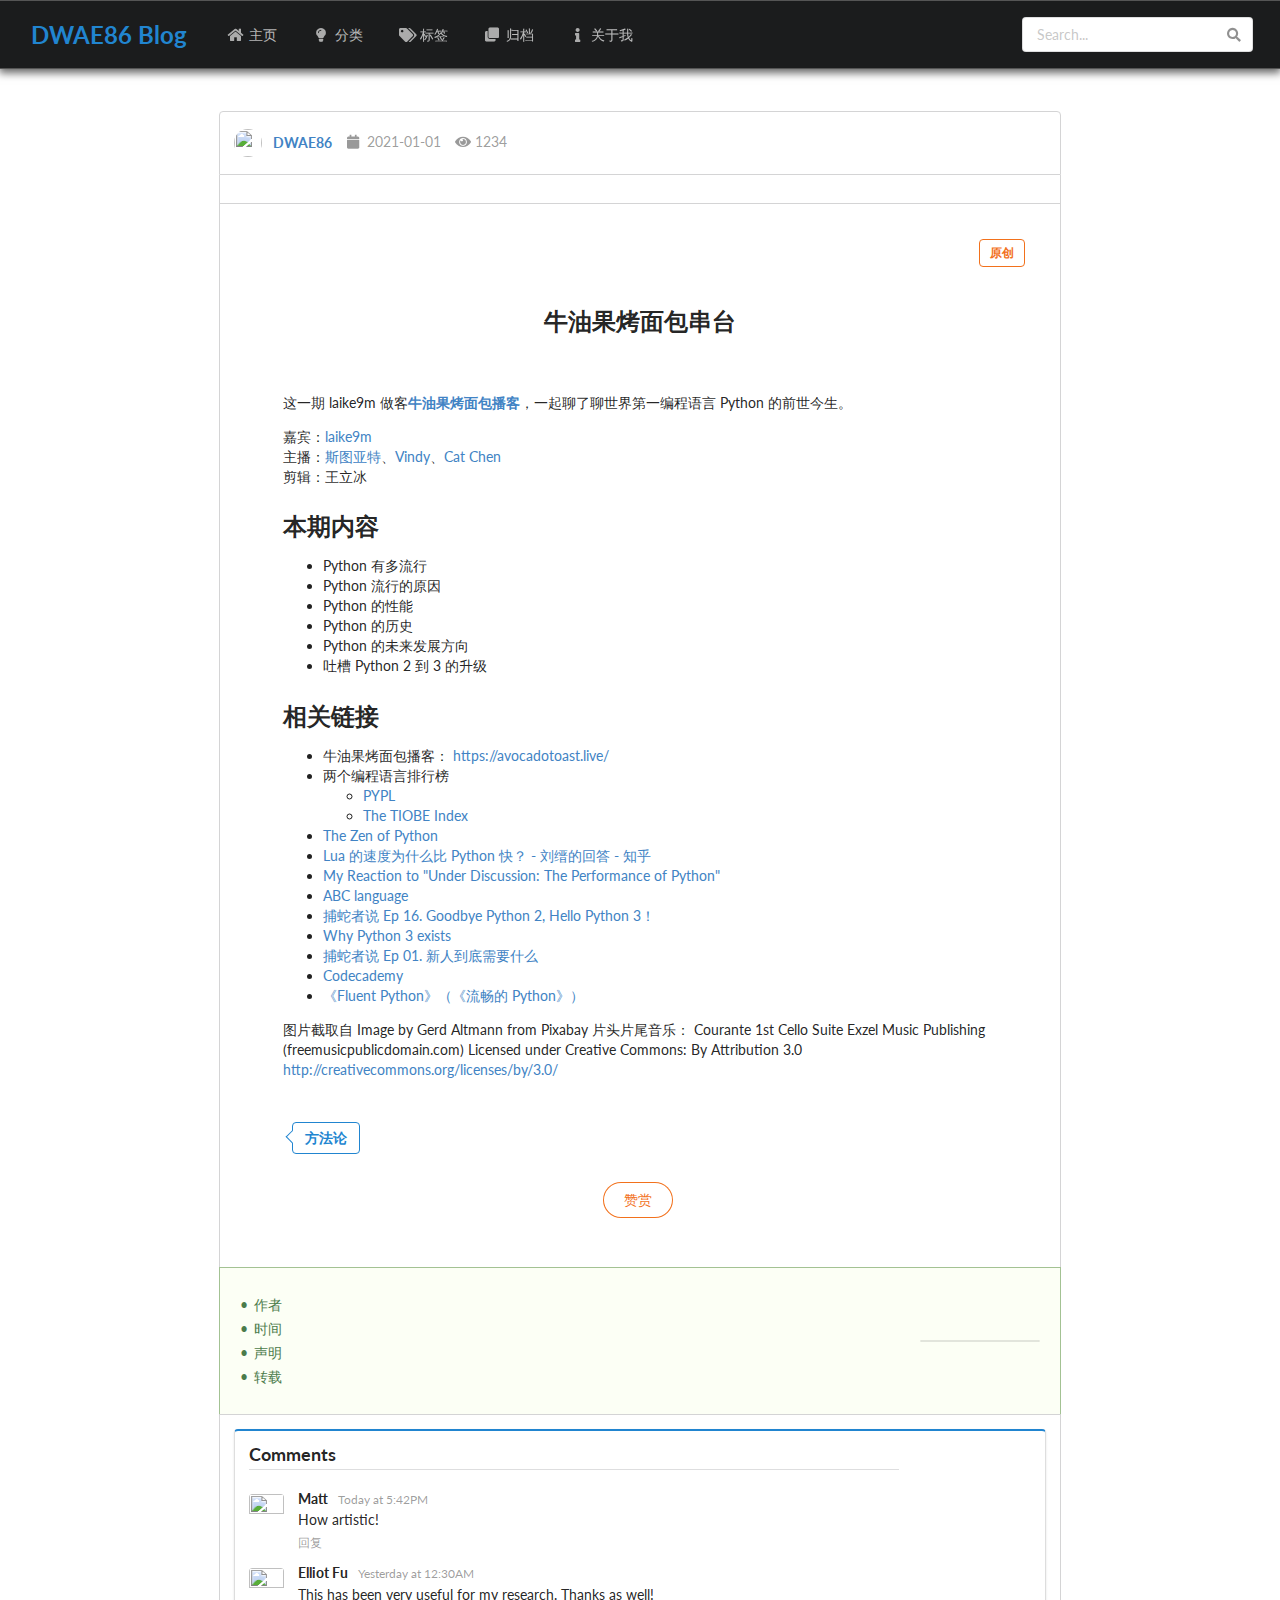
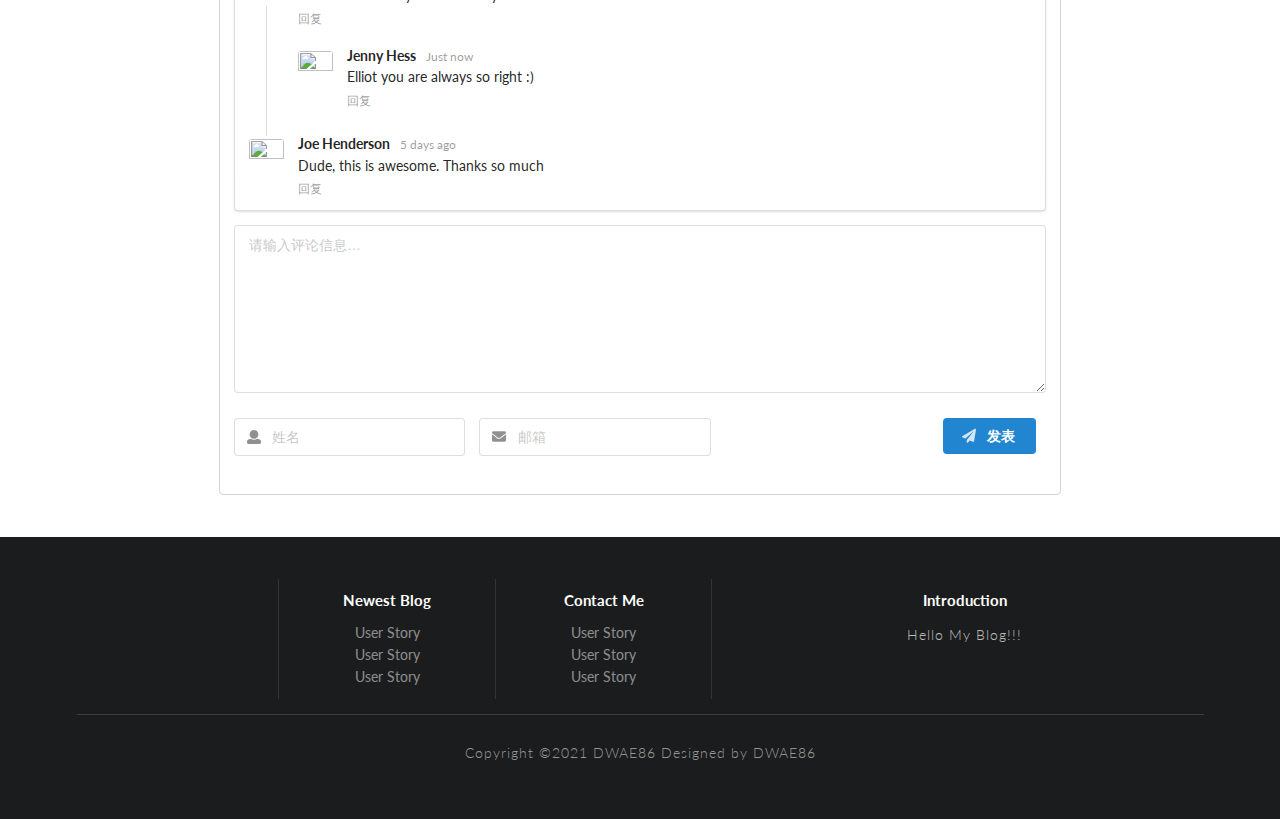
==== blog.html @ 81f646e8 "working" ====
<!DOCTYPE html>
<html lang="en">
<head>
	<meta charset="UTF-8">
	<meta name="viewport" content="width=devic, initial-scale=1.0">
	<title>详情页</title>
	<link rel="stylesheet" href="./Semantic-UI/semantic.css">
	<link rel="stylesheet" href="./static/styles/me.css">
</head>

<body>
	<!--navigation-->
	<nav class="ui attached inverted segment m-padded-tb-mini m-shadow-small">
		<div class="ui contaner">
			<div class="ui inverted secondary stackable menu">
				<h2 class="ui blue large header item">DWAE86 Blog</h2>
				<a href="#" class="m-item item m-mobile-hide"><i class="home icon"></i>主页</a>
				<a href="#" class="m-item item m-mobile-hide"><i class="idea icon"></i>分类</a>
				<a href="#" class="m-item item m-mobile-hide"><i class="tags icon"></i>标签</a>
				<a href="#" class="m-item item m-mobile-hide"><i class="clone icon"></i>归档</a>
				<a href="#" class="m-item item m-mobile-hide"><i class="info icon"></i>关于我</a>
				<div class="m-item right item m-mobile-hide">
					<div class="ui icon input">
						<input type="text" placeholder="Search...">
						<i class="search link icon"></i>
					</div>
				</div>
			</div>
		</div>
		<a href="#" class="ui menu toggle black icon button m-top-right m-mobile-show">
			<i class="sidebar icon"></i>
		</a>
	</nav>


	<!--main content-->
	<div class="m-container-small m-padded-tb-large">
		<div class="ui container">
			<div class="ui top attached segment">
				<div class="ui horizontal link list">
					<div class="item">
						<img src="https://picsum.photos/id/1026/100/100" alt="" class="ui avatar image">
						<div class="content"><a href="#" class="header"> DWAE86 </a></div>
					</div>
					<div class="item">
						<i class="calendar icon"></i> 2021-01-01
					</div>
					<div class="item">
						<i class="eye icon"></i> 1234
					</div>
				</div>
			</div>

			<div class="ui attached segment">
				<img src="https://picsum.photos/id/1026/600/300" alt="" class="ui fluid rounded image">
			</div>

			<div class="ui attached padded segment">
				<div class="ui right aligned basic segment">
					<div class="ui orange basic label">原创</div>
				</div>

				<h2 class="ui center aligned header">牛油果烤面包串台</h2>
				<div id="content" class="m-padded-large-responsive">
					<div class="e-content js-content yue">
						<p>这一期 laike9m 做客<strong><a href="https://avocadotoast.live/">牛油果烤面包播客</a></strong>，一起聊了聊世界第一编程语言 Python 的前世今生。</p>
						<p>嘉宾：<a href="https://twitter.com/laike9m">laike9m</a><br>
						主播：<a href="https://twitter.com/stuart983">斯图亚特</a>、<a href="https://twitter.com/awevff">Vindy</a>、<a href="https://twitter.com/CatChen">Cat Chen</a><br>
						剪辑：王立冰</p>
						<h2 id="toc_1" class="md-block">本期内容</h2>
						<div class="md-block list"><ul>
						<li>Python 有多流行</li>
						<li>Python 流行的原因</li>
						<li>Python 的性能</li>
						<li>Python 的历史 </li>
						<li>Python 的未来发展方向</li>
						<li>吐槽 Python 2 到 3 的升级</li>
						</ul>
						</div>
						<h2 id="toc_2" class="md-block">相关链接</h2>
						<div class="md-block list"><ul>
						<li>牛油果烤面包播客： <a href="https://avocadotoast.live/">https://avocadotoast.live/</a></li>
						<li>两个编程语言排行榜<ul>
						<li><a href="https://pypl.github.io/PYPL.html">PYPL</a></li>
						<li><a href="https://www.tiobe.com/tiobe-index">The TIOBE Index</a></li>
						</ul>
						</li>
						<li><a href="https://www.python.org/dev/peps/pep-0020/">The Zen of Python</a></li>
						<li><a href="https://www.zhihu.com/question/25307289/answer/104643646">Lua 的速度为什么比 Python 快？ - 刘缙的回答 - 知乎</a></li>
						<li><a href="https://laike9m.com/blog/my-reaction-to-under-discussion-the-performance-of-python,137/">My Reaction to "Under Discussion: The Performance of Python"</a></li>
						<li><a href="https://en.wikipedia.org/wiki/ABC_(programming_language)">ABC language</a></li>
						<li><a href="https://www.pythonhunter.org/episodes/ep16">捕蛇者说 Ep 16. Goodbye Python 2, Hello Python 3！</a></li>
						<li><a href="https://snarky.ca/why-python-3-exists/">Why Python 3 exists</a></li>
						<li><a href="https://www.pythonhunter.org/episodes/1">捕蛇者说 Ep 01. 新人到底需要什么</a></li>
						<li><a href="https://www.codecademy.com/learn/learn-python-3">Codecademy</a></li>
						<li><a href="https://book.douban.com/subject/27028517/">《Fluent Python》（《流畅的 Python》）</a></li>
						</ul>
						</div>
						<p>图片截取自
						Image by Gerd Altmann from Pixabay
						片头片尾音乐：
						Courante 1st Cello Suite
						Exzel Music Publishing (freemusicpublicdomain.com)
						Licensed under Creative Commons: By Attribution 3.0
						<a href="https://creativecommons.org/licenses/by/3.0/">http://creativecommons.org/licenses/by/3.0/</a></p>

					</div>
				</div>

				<div class="m-padded-lr-large-responsive">
					<div class="ui basic blue large left pointing label">方法论</div>
				</div>

				<div class="ui center aligned basic segment">
					<button id="payButton" class="ui orange basic circular button">赞赏</button>
				</div>
				<div class="ui payQR popup flowing transition hidden">
					<div class="ui orange basic label">
						<div class="ui images" style="font-size: inherit !important;">
							<div class="image">
								<img src="./static/images/1.jpg" alt="" class="ui rounded bordered image" style="width: 120px">
								<div>支付宝</div>
							</div>
							<div class="image">
								<img src="./static/images/1.jpg" alt="" class="ui rounded bordered image" style="width: 120px">
								<div>支付宝</div>
							</div>
						</div>
					</div>
				</div>
				
				

			</div>

			<div class="ui attached positive message">
				<div class="ui middle aligned grid">
					<div class="eleven wide column">
						<ui class="list">
							<li>作者</li>
							<li>时间</li>
							<li>声明</li>
							<li>转载</li>
						</ui>
					</div>
					<div class="five wide column">
						<img src="./static/images/1.jpg" alt="" class="ui right floated rounded bordered image", style="width: 120px !important;">
					</div>
				</div>
			</div>

			<div class="ui bottom attached segment">
				<div class="ui blue segment">
					<div class="ui threaded comments">
						<h3 class="ui dividing header">Comments</h3>
						<div class="comment">
						  <a class="avatar">
							<img src="./static/images/1.jpg">
						  </a>
						  <div class="content">
							<a class="author">Matt</a>
							<div class="metadata">
							  <span class="date">Today at 5:42PM</span>
							</div>
							<div class="text">
							  How artistic!
							</div>
							<div class="actions">
							  <a class="reply">回复</a>
							</div>
						  </div>
						</div>
						<div class="comment">
						  <a class="avatar">
							<img src="./static/images/1.jpg">
						  </a>
						  <div class="content">
							<a class="author">Elliot Fu</a>
							<div class="metadata">
							  <span class="date">Yesterday at 12:30AM</span>
							</div>
							<div class="text">
							  <p>This has been very useful for my research. Thanks as well!</p>
							</div>
							<div class="actions">
							  <a class="reply">回复</a>
							</div>
						  </div>
						  <div class="comments">
							<div class="comment">
							  <a class="avatar">
								<img src="./static/images/1.jpg">
							  </a>
							  <div class="content">
								<a class="author">Jenny Hess</a>
								<div class="metadata">
								  <span class="date">Just now</span>
								</div>
								<div class="text">
								  Elliot you are always so right :)
								</div>
								<div class="actions">
								  <a class="reply">回复</a>
								</div>
							  </div>
							</div>
						  </div>
						</div>
						<div class="comment">
						  <a class="avatar">
							<img src="./static/images/1.jpg">
						  </a>
						  <div class="content">
							<a class="author">Joe Henderson</a>
							<div class="metadata">
							  <span class="date">5 days ago</span>
							</div>
							<div class="text">
							  Dude, this is awesome. Thanks so much
							</div>
							<div class="actions">
							  <a class="reply">回复</a>
							</div>
						  </div>
						</div>
					</div>
				</div>
				<div class="ui form">
					<div class="field">
						<textarea name="content" placeholder="请输入评论信息…"></textarea>
					</div>
					<div class="fields">
						<div class="field m-mobile-wide m-margin-tb-small">
							<div class="ui left icon input">
								<i class="user icon"></i>
								<input type="text" name="nickname" placeholder="姓名">
							</div>
						</div>
						<div class="field m-mobile-wide m-margin-tb-small">
							<div class="ui left icon input">
								<i class="mail icon"></i>
								<input type="text" name="email" placeholder="邮箱">
							</div>
						</div>
						<div class="field m-middle-right-responsive m-mobile-wide m-margin-tb-small">
							<button class="ui blue button m-mobile-wide"><i class="send icon"></i> 发表 </button>
						</div>
					</div>
				</div>
			</div>
		</div>
	</div>


	<!--footer-->
	<footer class="ui inverted vertical segment m-padded-tb-huge">
		<div class="ui center aligned container">
			<div class="ui stackable inverted divided grid">
				<div class="three wide column">
					<img src="./static/images/1.jpg" class="ui rounded centered image" alt="" style="width: 100px">
				</div>
				<div class="three wide column">
					<h4 class="ui inverted header">Newest Blog</h4>
					<div class="ui inverted link list">
						<a href="#" class="item">User Story</a>
						<a href="#" class="item">User Story</a>
						<a href="#" class="item">User Story</a>
					</div>
				</div>
				<div class="three wide column">
					<h4 class="ui inverted header">Contact Me</h4>
					<div class="ui inverted link list">
						<a href="#" class="item">User Story</a>
						<a href="#" class="item">User Story</a>
						<a href="#" class="item">User Story</a>
					</div>
				</div>
				<div class="seven wide column">
					<h4 class="ui inverted header">Introduction</h4>
					<p class="m-text-thin m-text-spaced m-opacity-mini">Hello My Blog!!!</p>
				</div>
			</div>
			<div class="ui inverted section divider"></div>
			<p class="m-text-thin m-text-spaced m-opacity-small">Copyright ©2021 DWAE86 Designed by DWAE86</p>
		</div>
	</footer>



	<script src=https://cdn.jsdelivr.net/npm/jquery@3.2/dist/jquery.min.js></script>
	<script src="./Semantic-UI/semantic.js"></script>
		
		<script>
			$('.menu.toggle').click(function() {
				$('.m-item').toggleClass('m-mobile-hide');
			});

			$('#payButton').popup({
				popup : $('.payQR.popup'),
				on : 'click',
				position : 'bottom center'
			});
		</script>

</body>
</html>
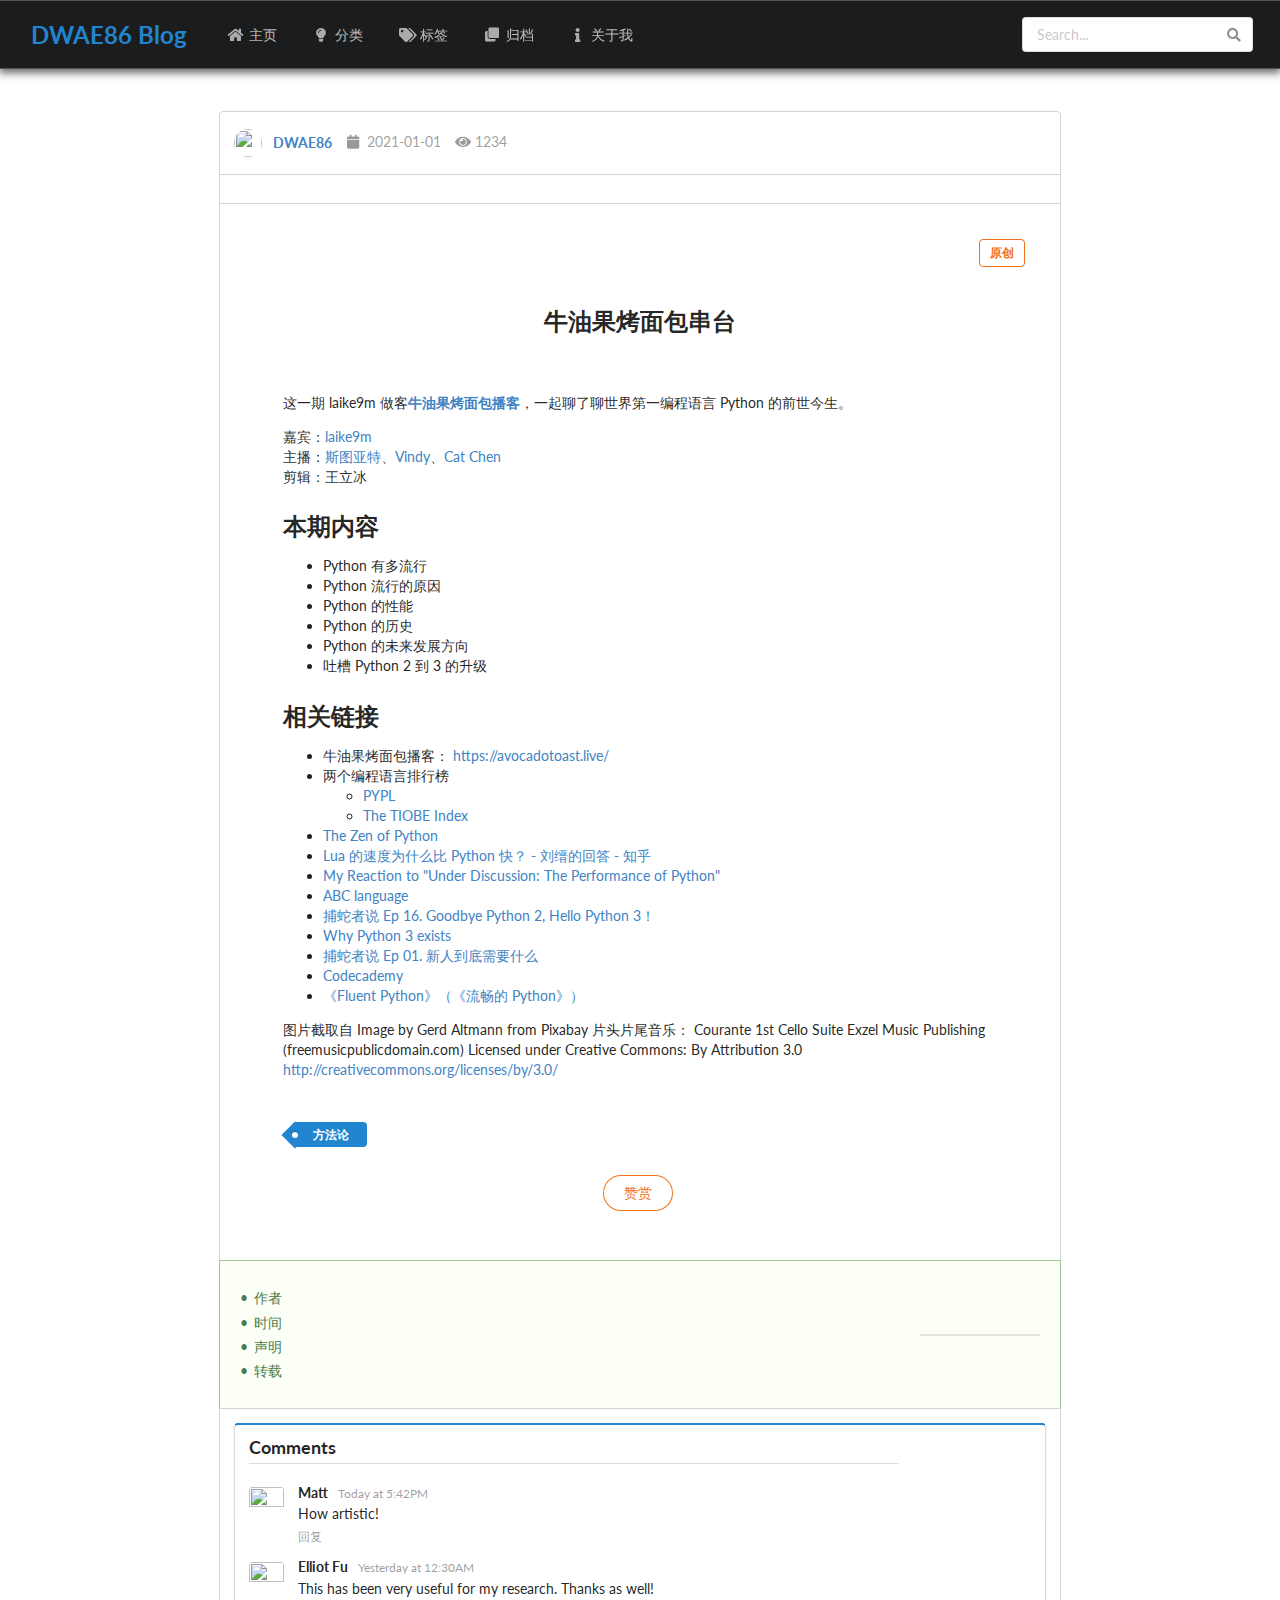
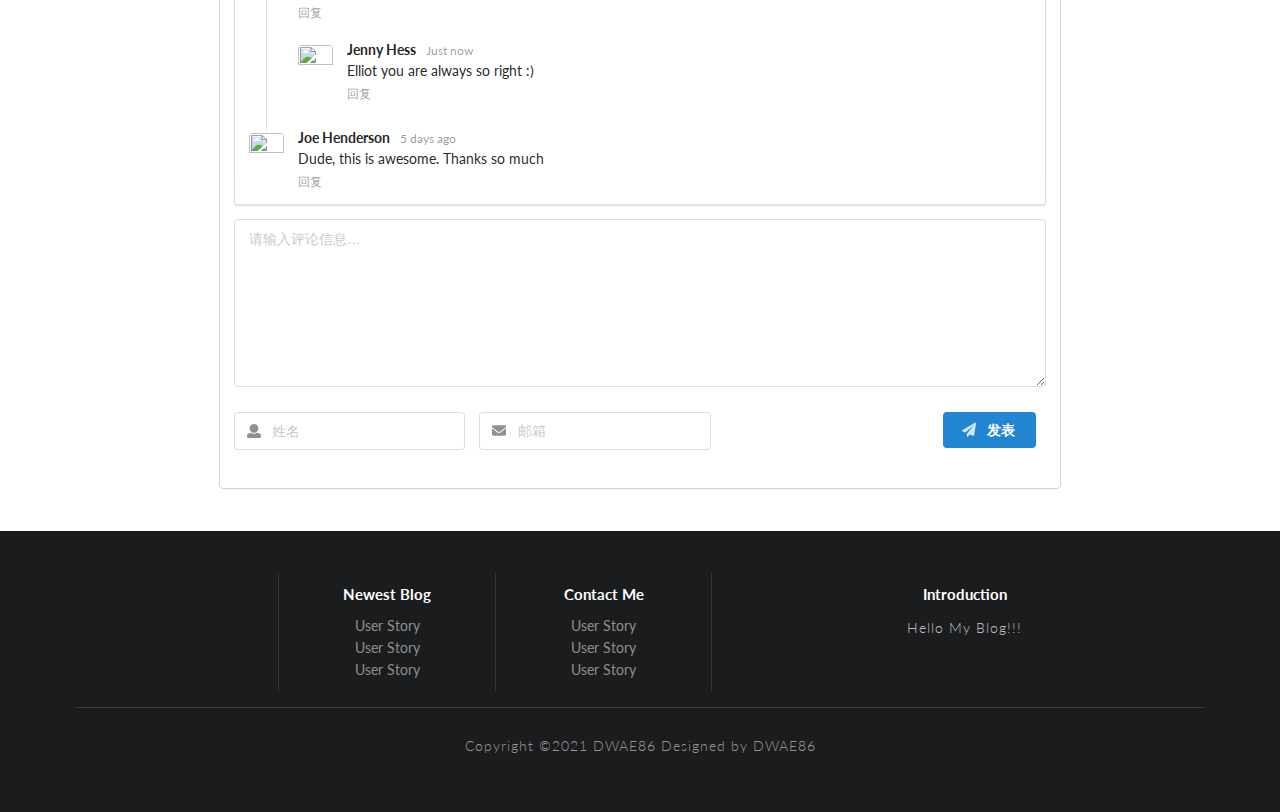
==== commit 609bc9ff: "working" ====
--- a/blog.html
+++ b/blog.html
@@ -108,7 +108,7 @@
 				</div>
 
 				<div class="m-padded-lr-large-responsive">
-					<div class="ui basic blue large left pointing label">方法论</div>
+					<div class="ui blue tag label">方法论</div>
 				</div>
 
 				<div class="ui center aligned basic segment">
